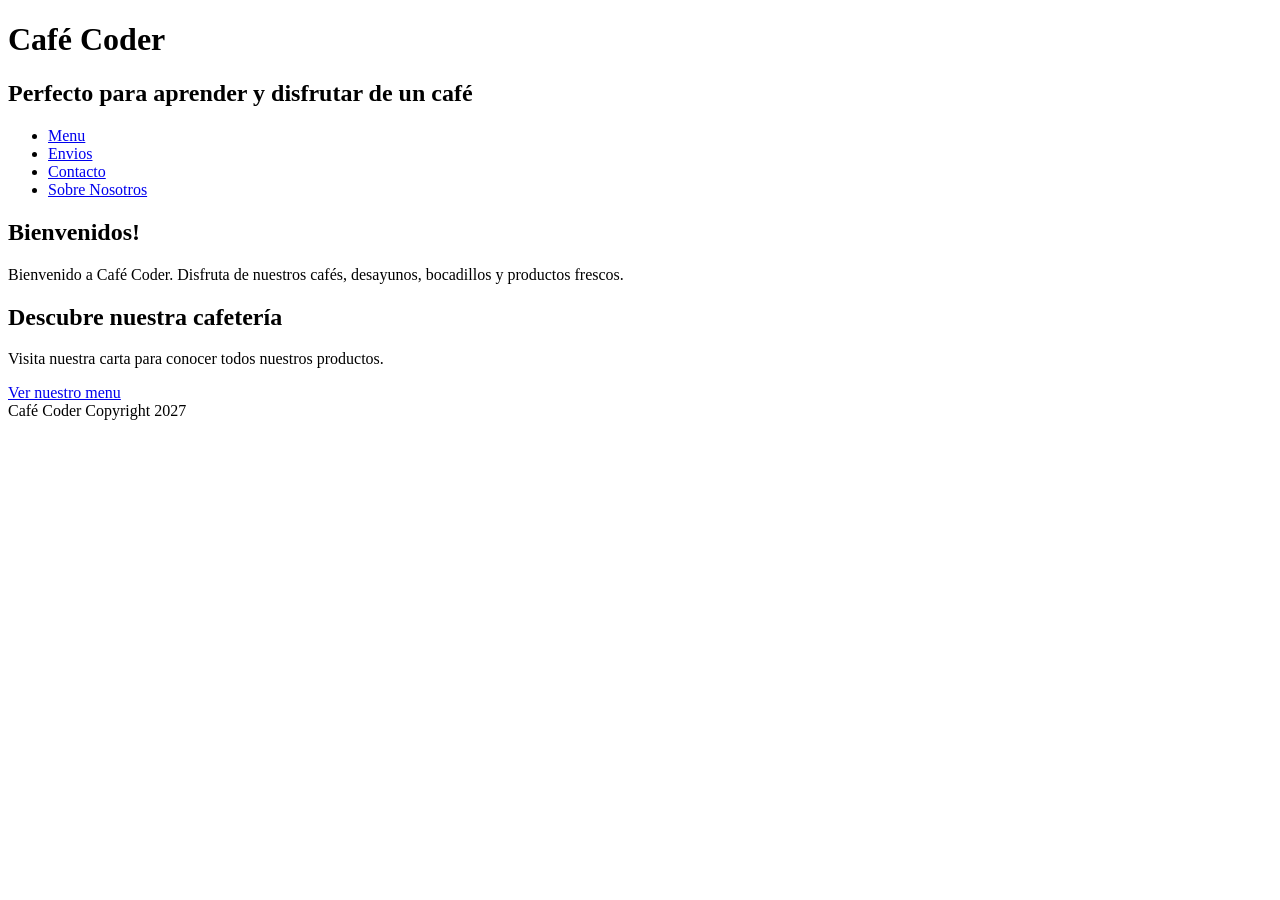
==== index.html @ 0606ce12 "Add files via upload commit 1" ====
<!DOCTYPE html>
<html lang="es">
<head>
    <meta charset="UTF-8">
    <meta name="viewport" content="width=device-width, initial-scale=1.0">
    <title>Cafe Coder</title>
</head>
<body>
    <header>
    <h1>Café Coder</h1>
    <h2>Perfecto para aprender y disfrutar de un café</h2>
    
    <nav>
        <ul>
         <li><a href="./pages/menu.html">Menu</a></li>
         <li><a href="./pages/envios.html">Envios</a></li>
         <li><a href="./pages/contacto.html">Contacto</a></li>
         <li><a href="./pages/sobrenosotros.html">Sobre Nosotros</a></li>
        </ul>
    </nav>
</header>
    <main>
        <section>
            <h2>Bienvenidos!</h2> 
             <p>Bienvenido a Café Coder. Disfruta de nuestros
                cafés, desayunos, bocadillos y productos frescos.</p>
        </section>
        <section>
            <h2>Descubre nuestra cafetería</h2>

             <p>Visita nuestra carta para conocer todos nuestros productos.</p>

            <a href="./pages/menu.html">Ver nuestro menu</a>
        </section>
    </main>
<footer>
     Café Coder Copyright 2027
</footer>
</body>
</html>
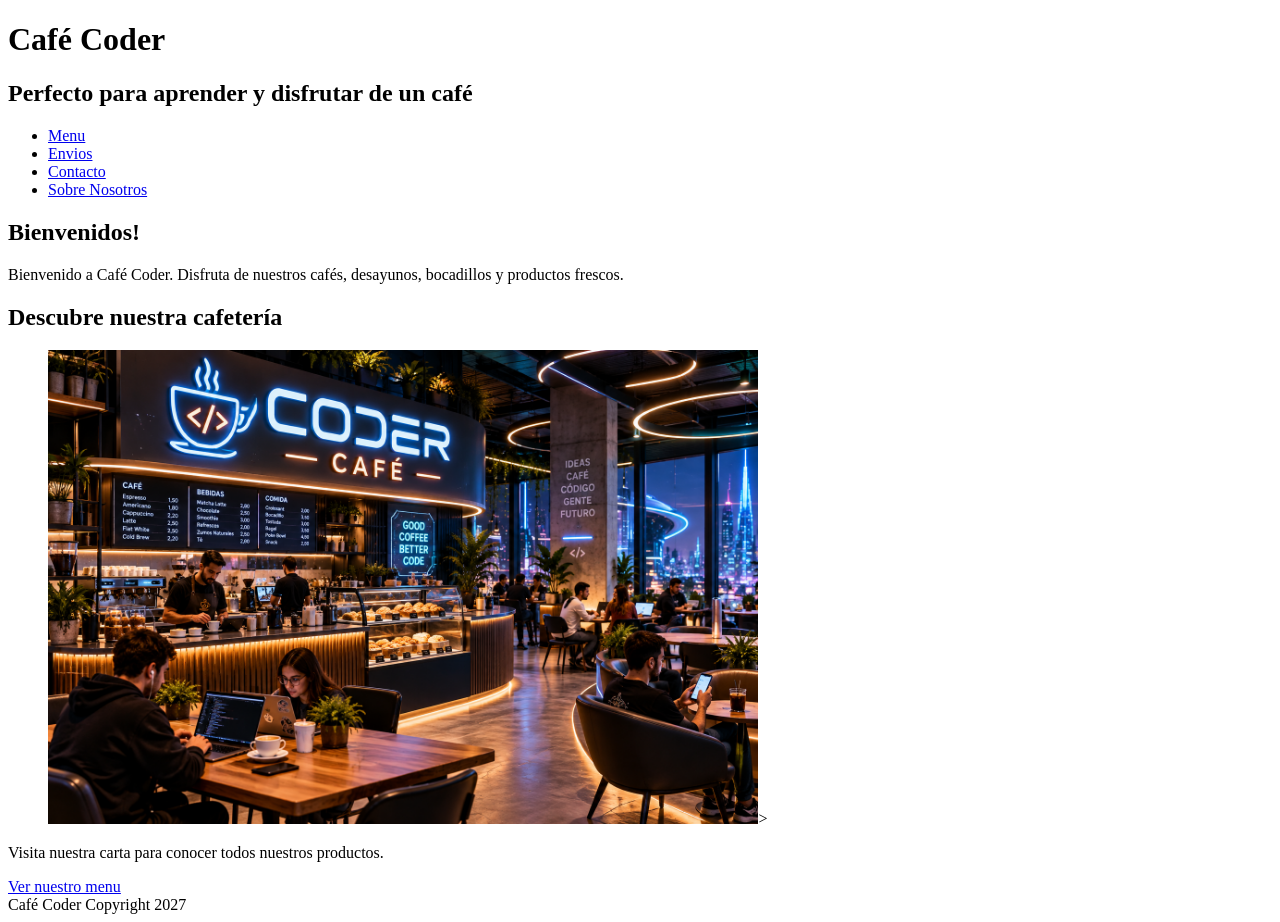
==== commit a5401091: "Add files via upload Cambios entrega" ====
--- a/index.html
+++ b/index.html
@@ -27,6 +27,11 @@
         </section>
         <section>
             <h2>Descubre nuestra cafetería</h2>
+             <figure>
+                <img src="./assets/icons/codercafe.png"
+                alt="Vista de nuestra sucursal"
+                style="width: 60%;">>
+             </figure>
 
              <p>Visita nuestra carta para conocer todos nuestros productos.</p>
 
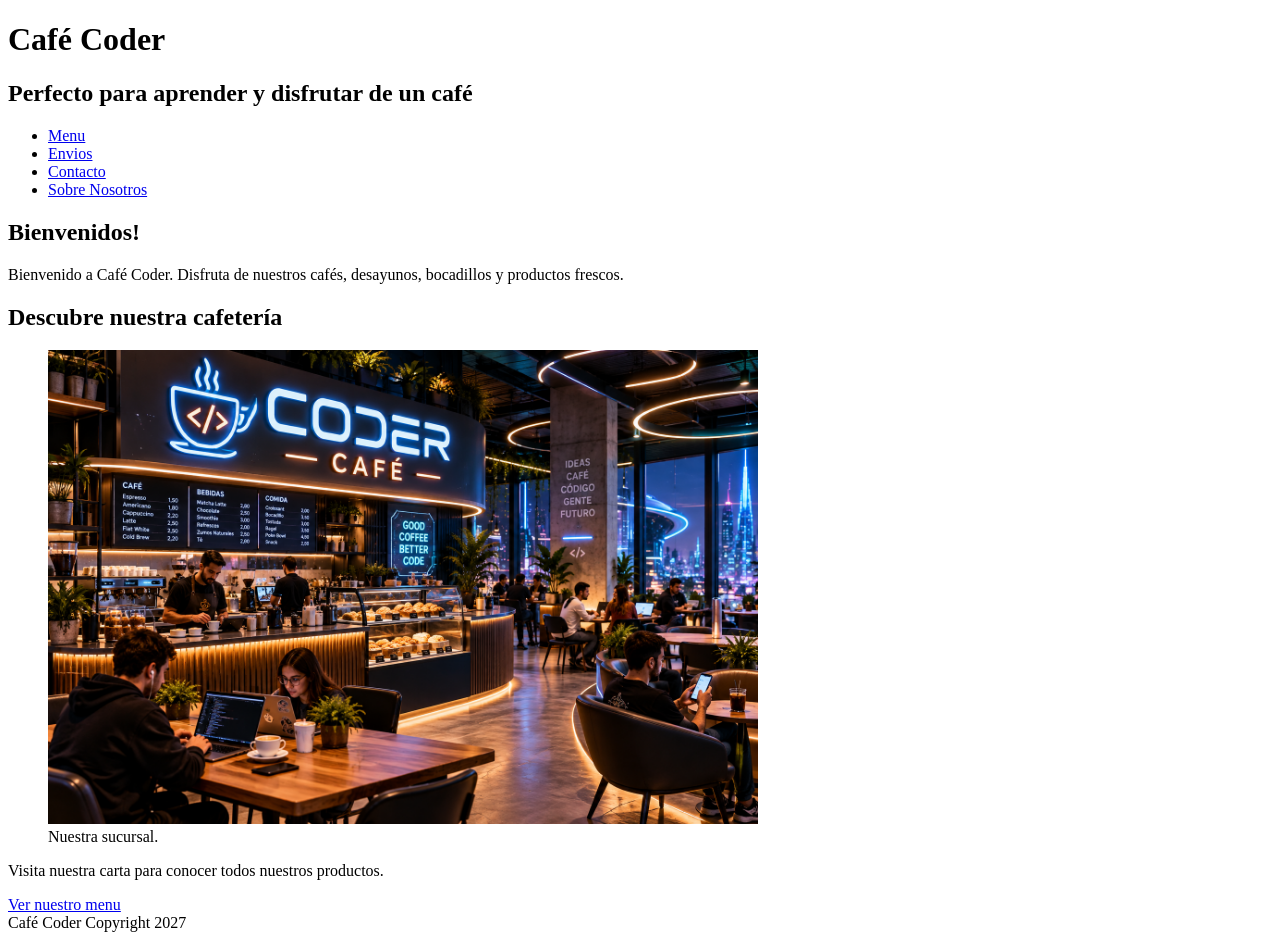
==== commit 474fc457: "Add files via upload Cambios entrega V3" ====
--- a/index.html
+++ b/index.html
@@ -30,7 +30,8 @@
              <figure>
                 <img src="./assets/icons/codercafe.png"
                 alt="Vista de nuestra sucursal"
-                style="width: 60%;">>
+                style="width: 60%;">
+                <figcaption>Nuestra sucursal.</figcaption>
              </figure>
 
              <p>Visita nuestra carta para conocer todos nuestros productos.</p>
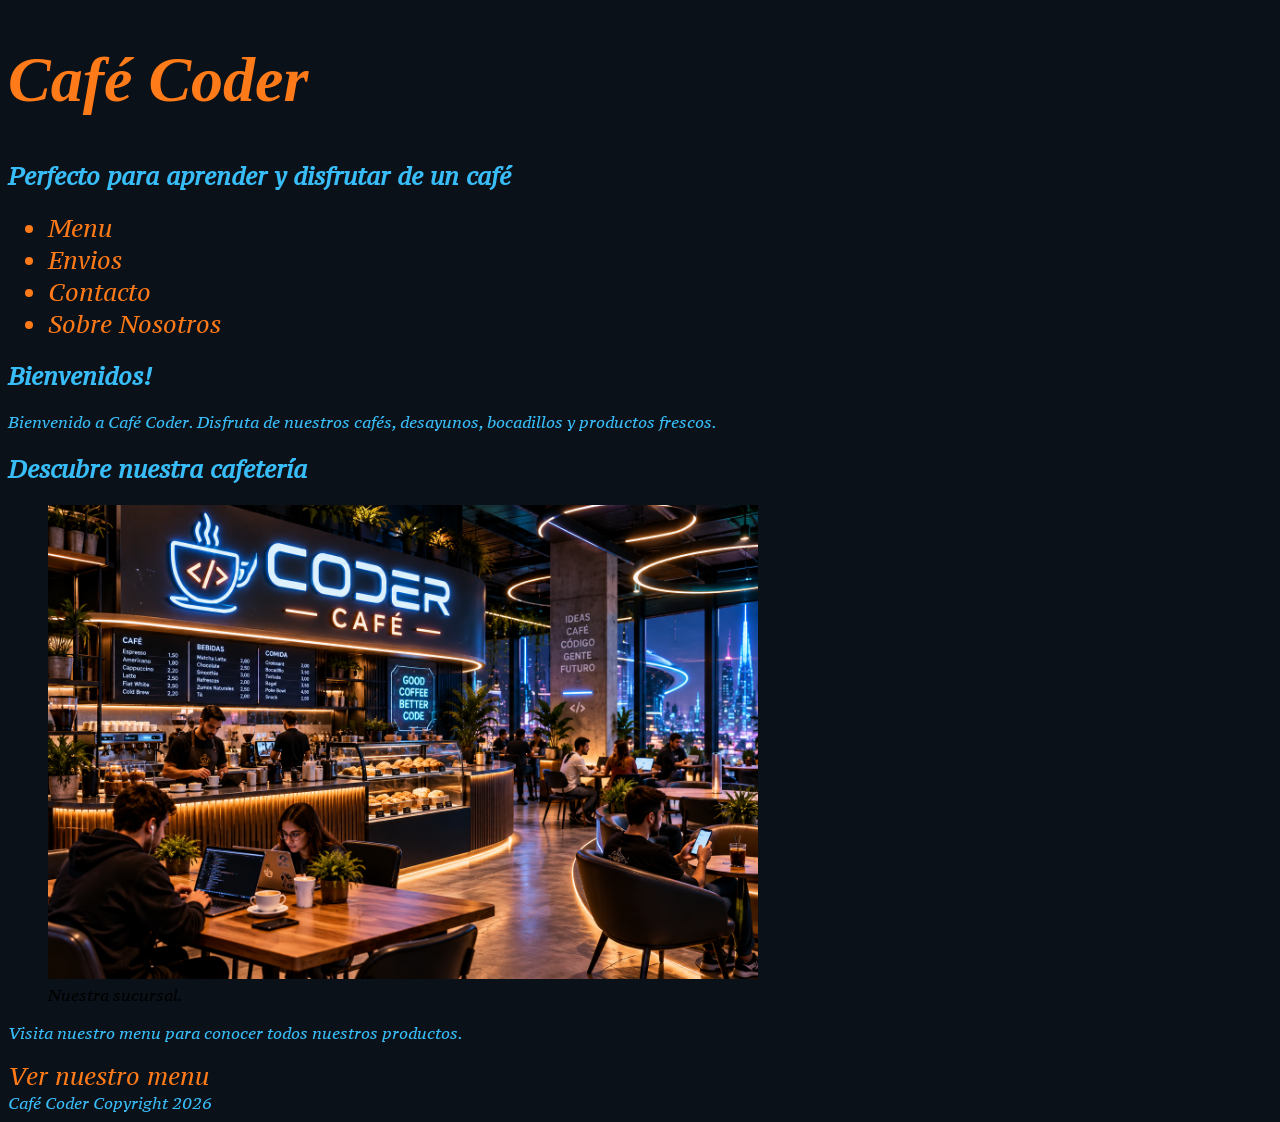
==== commit 9bf1e7df: "Add files via upload Commit_CSS" ====
--- a/index.html
+++ b/index.html
@@ -3,11 +3,15 @@
 <head>
     <meta charset="UTF-8">
     <meta name="viewport" content="width=device-width, initial-scale=1.0">
+    <link rel="stylesheet" href="./css/styles.css">
+    <link rel="preconnect" href="https://fonts.googleapis.com">
+    <link rel="preconnect" href="https://fonts.gstatic.com" crossorigin>
+    <link href="https://fonts.googleapis.com/css2?family=PT+Serif+Caption:ital@0;1&display=swap" rel="stylesheet">
     <title>Cafe Coder</title>
 </head>
 <body>
     <header>
-    <h1>Café Coder</h1>
+    <h1 class="nombreH1"> Café Coder </h1>
     <h2>Perfecto para aprender y disfrutar de un café</h2>
     
     <nav>
@@ -34,13 +38,13 @@
                 <figcaption>Nuestra sucursal.</figcaption>
              </figure>
 
-             <p>Visita nuestra carta para conocer todos nuestros productos.</p>
+             <p>Visita nuestro menu para conocer todos nuestros productos.</p>
 
             <a href="./pages/menu.html">Ver nuestro menu</a>
         </section>
     </main>
 <footer>
-     Café Coder Copyright 2027
+     Café Coder Copyright 2026
 </footer>
 </body>
 </html>
--- a/css/styles.css
+++ b/css/styles.css
@@ -0,0 +1,31 @@
+/* Estilos Generales*/
+body {
+    background-color: #0B1118;
+    font-family: "PT Serif Caption", serif;
+    font-weight: 400;
+    font-style: italic;
+}
+.nombreH1 {
+    font-family: Georgia;
+    color: #FF7A18;
+    font-size: 4rem;
+}
+h2,h4,p,article,footer {
+    color: #38BDF8;
+}
+/*Header*/
+h1 {
+    font-size: 3rem;
+}
+/*Nav*/
+li,
+a:link {
+    font-size: 1.5rem;
+    color: #FF7A18;
+}
+a{text-decoration: none;}
+
+a:visited {
+    color: #994910;
+}
+/*Footer*/
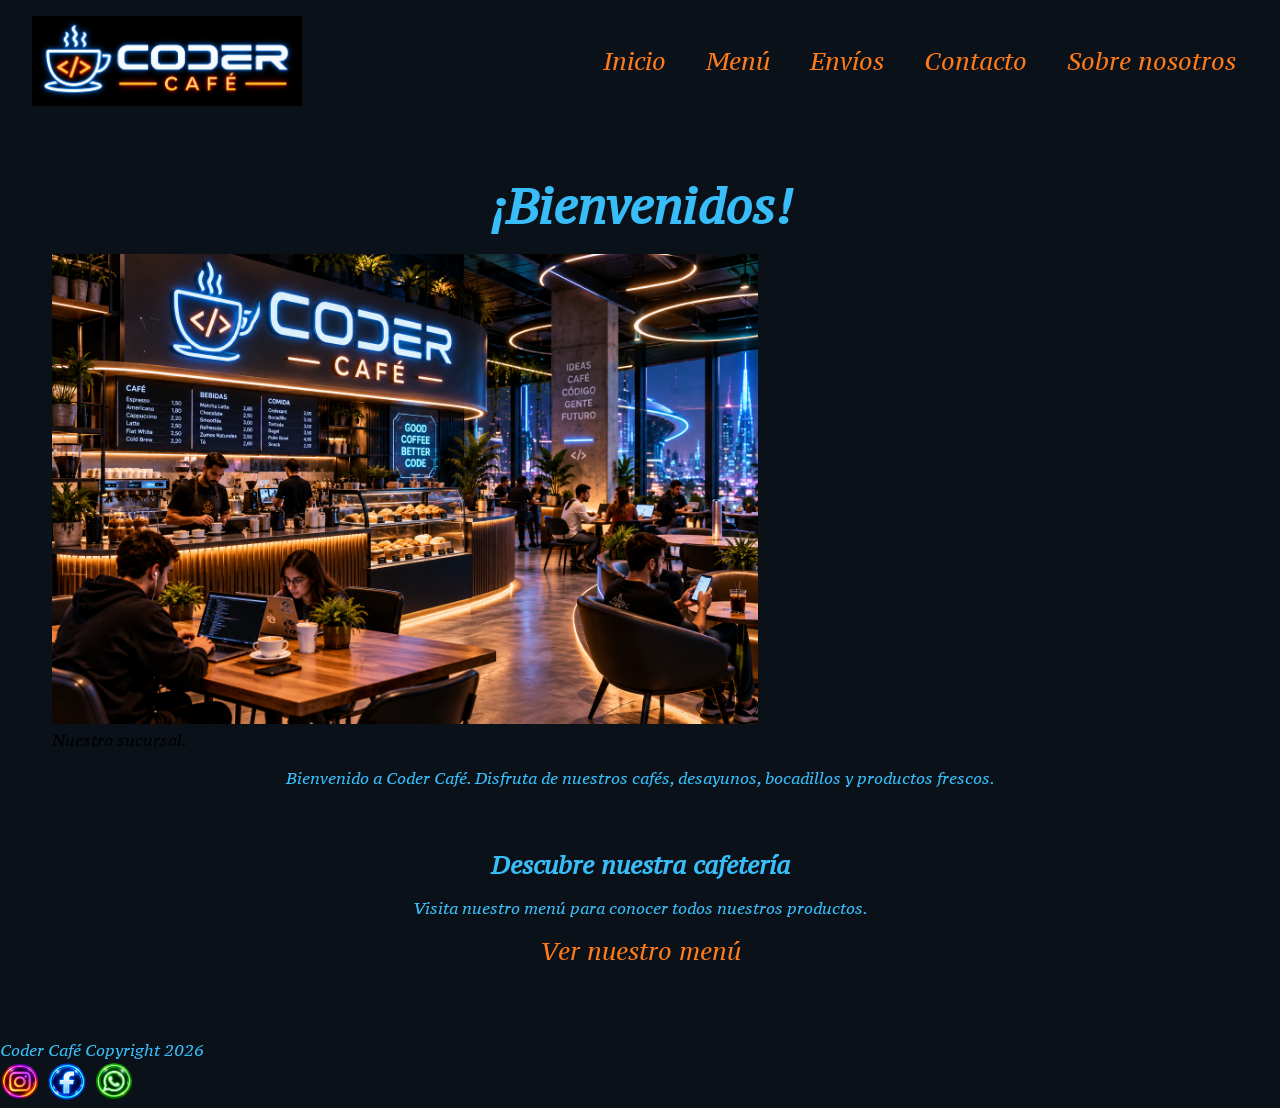
==== commit 1ce44a2e: "Add files via upload commit flex" ====
--- a/index.html
+++ b/index.html
@@ -1,5 +1,6 @@
 <!DOCTYPE html>
 <html lang="es">
+
 <head>
     <meta charset="UTF-8">
     <meta name="viewport" content="width=device-width, initial-scale=1.0">
@@ -7,44 +8,56 @@
     <link rel="preconnect" href="https://fonts.googleapis.com">
     <link rel="preconnect" href="https://fonts.gstatic.com" crossorigin>
     <link href="https://fonts.googleapis.com/css2?family=PT+Serif+Caption:ital@0;1&display=swap" rel="stylesheet">
-    <title>Cafe Coder</title>
+    <title>Coder Café</title>
 </head>
+
 <body>
-    <header>
-    <h1 class="nombreH1"> Café Coder </h1>
-    <h2>Perfecto para aprender y disfrutar de un café</h2>
-    
-    <nav>
-        <ul>
-         <li><a href="./pages/menu.html">Menu</a></li>
-         <li><a href="./pages/envios.html">Envios</a></li>
-         <li><a href="./pages/contacto.html">Contacto</a></li>
-         <li><a href="./pages/sobrenosotros.html">Sobre Nosotros</a></li>
-        </ul>
-    </nav>
-</header>
+    <header class="header1">
+        <nav class="navbar" aria-label="Navegación principal">
+            <a class="marca" href="./index.html">
+                <img src="./assets/icons/logo.png" alt="Coder Café" class="marca_logo">
+            </a>
+
+            <ul class="nav_menu">
+                <li><a href="./index.html">Inicio</a></li>
+                <li><a href="./pages/menu.html">Menú</a></li>
+                <li><a href="./pages/envios.html">Envíos</a></li>
+                <li><a href="./pages/contacto.html">Contacto</a></li>
+                <li><a href="./pages/sobrenosotros.html">Sobre nosotros</a></li>
+            </ul>
+        </nav>
+    </header>
     <main>
-        <section>
-            <h2>Bienvenidos!</h2> 
-             <p>Bienvenido a Café Coder. Disfruta de nuestros
+        <section class="contenido1_section">
+            <h1>¡Bienvenidos!</h1>
+            <figure>
+                <img class="img_responsive" src="./assets/icons/codercafe.png" alt="Vista de nuestra sucursal">
+                <figcaption>Nuestra sucursal.</figcaption>
+            </figure>
+            <p>Bienvenido a Coder Café. Disfruta de nuestros
                 cafés, desayunos, bocadillos y productos frescos.</p>
         </section>
-        <section>
+        <section class="contenido1_section">
             <h2>Descubre nuestra cafetería</h2>
-             <figure>
-                <img src="./assets/icons/codercafe.png"
-                alt="Vista de nuestra sucursal"
-                style="width: 60%;">
-                <figcaption>Nuestra sucursal.</figcaption>
-             </figure>
+            <p>Visita nuestro menú para conocer todos nuestros productos.</p>
 
-             <p>Visita nuestro menu para conocer todos nuestros productos.</p>
-
-            <a href="./pages/menu.html">Ver nuestro menu</a>
+            <a href="./pages/menu.html">Ver nuestro menú</a>
         </section>
     </main>
-<footer>
-     Café Coder Copyright 2026
-</footer>
+    <footer>
+        Coder Café Copyright 2026
+        <div class="redes_sociales">
+            <a href="https://instagram.com/" aria-label="Instagram_Coder_Café">
+                <img src="./assets/icons/instagram.png" alt="Instagram">
+            </a>
+            <a href="https://facebook.com/" aria-label="Facebook_Coder_Café">
+                <img src="./assets/icons/facebook.png" alt="Facebook">
+            </a>
+            <a href="https://wa.me/34600000000" aria-label="WhatsApp_Coder_Café">
+                <img src="./assets/icons/whatsapp.png" alt="WhatsApp">
+            </a>
+        </div>
+    </footer>
 </body>
+
 </html>
--- a/css/styles.css
+++ b/css/styles.css
@@ -1,23 +1,84 @@
 /* Estilos Generales*/
+* {
+    box-sizing: border-box;
+    margin: 0;
+    padding: 0;
+}
 body {
     background-color: #0B1118;
     font-family: "PT Serif Caption", serif;
     font-weight: 400;
     font-style: italic;
+    min-height: 100vh;
+    display: flex;
+    flex-direction: column;
 }
-.nombreH1 {
-    font-family: Georgia;
-    color: #FF7A18;
-    font-size: 4rem;
-}
-h2,h4,p,article,footer {
+h1,h2,h3,h4,p,article,footer {
     color: #38BDF8;
 }
+.SecundarioH2 {
+    font-size: 2rem;
+}
+.img_responsive{
+    width: 60%;
+    height: auto;
+}
+
 /*Header*/
 h1 {
     font-size: 3rem;
 }
+main {
+    padding: 2rem;
+    flex: 1;
+}
+.contenido1_section {
+    display: flex;
+    flex-direction: column;
+    align-items: center;
+    gap: 1rem;
+    padding: 20px;
+    margin-bottom: 20px;
+}
+.contenido1_section ul {
+    text-align: center;
+    list-style: none;
+}
 /*Nav*/
+.navbar {
+    display: flex;
+    justify-content: space-between;
+    align-items: center;
+    gap: 2rem;
+    padding: 1rem 2rem;
+}
+.marca_logo {
+    display: block;
+    width: auto;
+    max-width: 300px;
+    height: 90px;
+    object-fit: contain;
+}
+.nav_menu {
+    display: flex;
+    align-items: center;
+    justify-content: flex-end;
+    flex-wrap: wrap;
+    gap: 1rem;
+    list-style: none;
+}
+
+.nav_menu a {
+    display: block;
+    padding: 0.5rem 0.75rem;
+    color: #ff7a18;
+    text-decoration: none;
+}
+
+.nav_menu a:hover,
+.nav_menu a:focus-visible {
+    color: #38bdf8;
+}
 li,
 a:link {
     font-size: 1.5rem;
@@ -26,6 +87,11 @@
 a{text-decoration: none;}
 
 a:visited {
-    color: #994910;
+    color: #fccba8;
 }
-/*Footer*/+/*Footer*/
+.redes_sociales img {
+    width: 40px;
+    height: 40px;
+    object-fit: contain;
+}
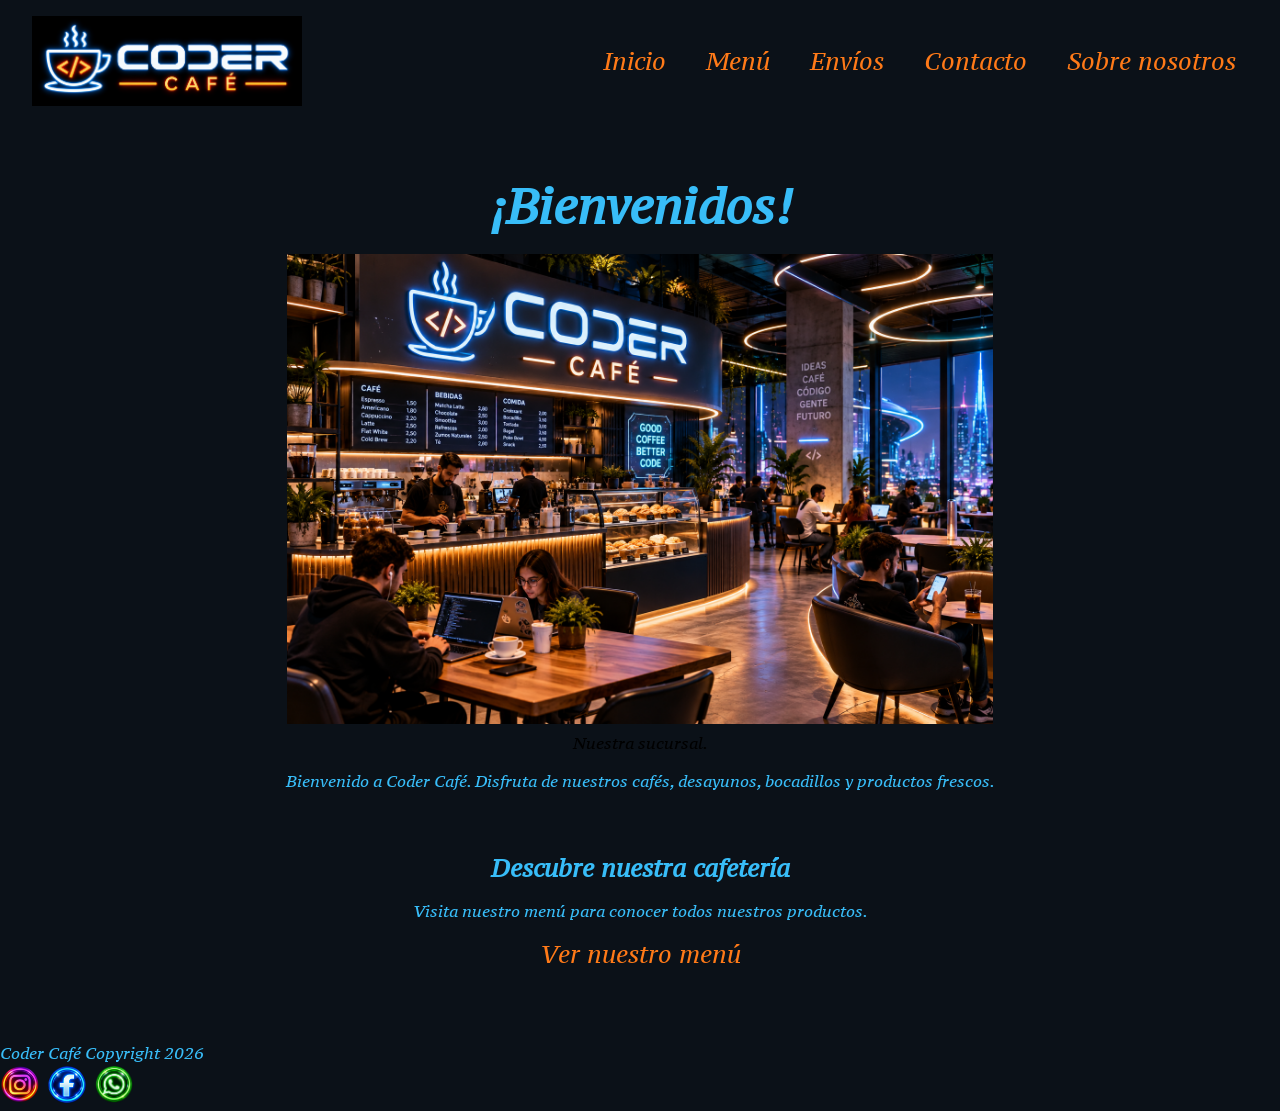
==== commit 151dfe6a: "media queris" ====
--- a/index.html
+++ b/index.html
@@ -27,7 +27,7 @@
             </ul>
         </nav>
     </header>
-    <main>
+    <main class="inicio_grid">
         <section class="contenido1_section">
             <h1>¡Bienvenidos!</h1>
             <figure>
--- a/css/styles.css
+++ b/css/styles.css
@@ -20,8 +20,10 @@
     font-size: 2rem;
 }
 .img_responsive{
+    display: block;
     width: 60%;
     height: auto;
+    margin-inline: auto;
 }
 
 /*Header*/
@@ -40,6 +42,13 @@
     padding: 20px;
     margin-bottom: 20px;
 }
+.contenido1_section figure {
+    width: 100%;
+    display: flex;
+    flex-direction: column;
+    align-items: center;
+    gap: 0.5rem;
+}
 .contenido1_section ul {
     text-align: center;
     list-style: none;
@@ -47,6 +56,8 @@
 /*Nav*/
 .navbar {
     display: flex;
+    flex-direction: column;
+    flex-wrap: wrap;
     justify-content: space-between;
     align-items: center;
     gap: 2rem;
@@ -94,4 +105,38 @@
     width: 40px;
     height: 40px;
     object-fit: contain;
-}+}
+/* Mobile firts: 1 columna */
+.inicio_grid
+.menu_grid
+.sb_grid
+.envios_grid
+.contacto_grid {
+    *
+    min-width:0; 
+    margin-bottom: 0;
+    display: grid;
+    grid-template-columns: minmax(0, 1fr);
+    gap: 1.5rem;
+    width: 100%;
+    max-width: 80rem;
+    margin-inline: auto;
+    padding: 1rem;
+    align-content: center;
+}
+/* Tablet */
+@media (min-width: 768px) {
+    .inicio_grid,
+    .menu_grid
+    .sb_grid
+    .envios_grid
+    .contacto_grid {
+        padding: 2rem;
+    }
+}
+/* Escritorio */
+@media (min-width: 1024px) {
+    .navbar {
+        flex-direction: row;
+        padding: 1rem 2rem;
+    }
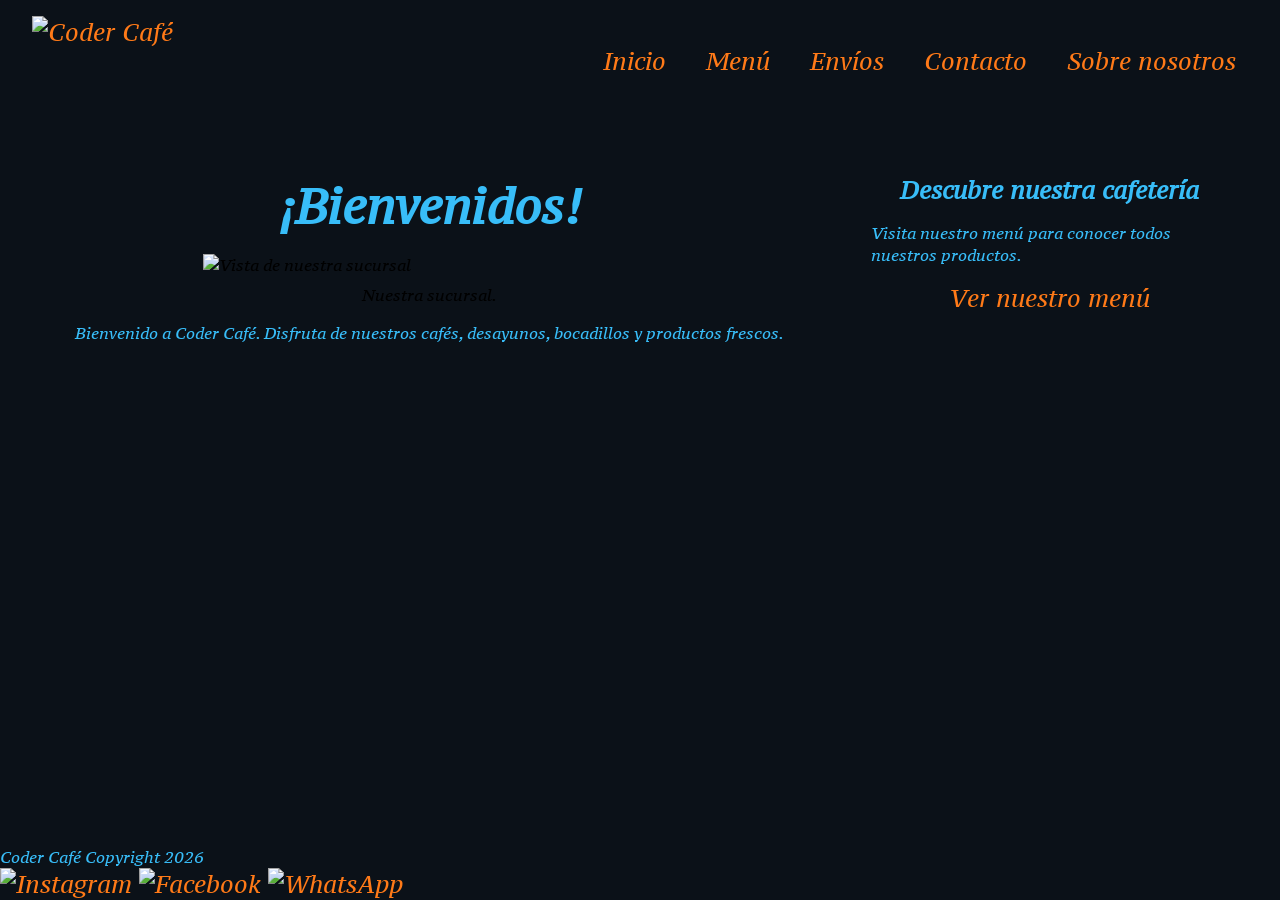
==== commit 5601afb3: "Add files via upload agregado grid templates areas. corregido responsive, agregado readme y cambiado" ====
--- a/index.html
+++ b/index.html
@@ -15,7 +15,7 @@
     <header class="header1">
         <nav class="navbar" aria-label="Navegación principal">
             <a class="marca" href="./index.html">
-                <img src="./assets/icons/logo.png" alt="Coder Café" class="marca_logo">
+                <img src="./assets/icons/logo.webp" alt="Coder Café" class="marca_logo">
             </a>
 
             <ul class="nav_menu">
@@ -31,7 +31,7 @@
         <section class="contenido1_section">
             <h1>¡Bienvenidos!</h1>
             <figure>
-                <img class="img_responsive" src="./assets/icons/codercafe.png" alt="Vista de nuestra sucursal">
+                <img class="img_responsive" src="./assets/icons/codercafe.webp" alt="Vista de nuestra sucursal">
                 <figcaption>Nuestra sucursal.</figcaption>
             </figure>
             <p>Bienvenido a Coder Café. Disfruta de nuestros
@@ -48,13 +48,13 @@
         Coder Café Copyright 2026
         <div class="redes_sociales">
             <a href="https://instagram.com/" aria-label="Instagram_Coder_Café">
-                <img src="./assets/icons/instagram.png" alt="Instagram">
+                <img src="./assets/icons/instagram.webp" alt="Instagram">
             </a>
             <a href="https://facebook.com/" aria-label="Facebook_Coder_Café">
-                <img src="./assets/icons/facebook.png" alt="Facebook">
+                <img src="./assets/icons/facebook.webp" alt="Facebook">
             </a>
             <a href="https://wa.me/34600000000" aria-label="WhatsApp_Coder_Café">
-                <img src="./assets/icons/whatsapp.png" alt="WhatsApp">
+                <img src="./assets/icons/whatsapp.webp" alt="WhatsApp">
             </a>
         </div>
     </footer>
--- a/css/styles.css
+++ b/css/styles.css
@@ -106,15 +106,12 @@
     height: 40px;
     object-fit: contain;
 }
-/* Mobile firts: 1 columna */
-.inicio_grid
-.menu_grid
-.sb_grid
-.envios_grid
+/* Mobile first: 1 columna */
+.inicio_grid,
+.menu_grid,
+.sn_grid,
+.envios_grid,
 .contacto_grid {
-    *
-    min-width:0; 
-    margin-bottom: 0;
     display: grid;
     grid-template-columns: minmax(0, 1fr);
     gap: 1.5rem;
@@ -122,21 +119,77 @@
     max-width: 80rem;
     margin-inline: auto;
     padding: 1rem;
-    align-content: center;
 }
+
+.inicio_grid > section,
+.menu_grid > section,
+.sn_grid > section,
+.envios_grid > section,
+.contacto_grid > section {
+    min-width: 0;
+    margin-bottom: 0;
+}
+
+/* Area de inicio */
+.inicio_grid {
+    grid-template-areas:
+        "bienvenida"
+        "descubre";
+}
+
+.inicio_grid > section:nth-child(1) {
+    grid-area: bienvenida;
+}
+
+.inicio_grid > section:nth-child(2) {
+    grid-area: descubre;
+}
+
+/* ARea de menu */
+.menu_grid {
+    grid-template-areas:
+        "cafes"
+        "desayunos"
+        "bebidas";
+}
+
+.menu_grid > section:nth-child(1) {
+    grid-area: cafes;
+}
+
+.menu_grid > section:nth-child(2) {
+    grid-area: desayunos;
+}
+
+.menu_grid > section:nth-child(3) {
+    grid-area: bebidas;
+}
+
 /* Tablet */
 @media (min-width: 768px) {
     .inicio_grid,
-    .menu_grid
-    .sb_grid
-    .envios_grid
+    .menu_grid,
+    .sn_grid,
+    .envios_grid,
     .contacto_grid {
         padding: 2rem;
     }
 }
+
 /* Escritorio */
 @media (min-width: 1024px) {
     .navbar {
         flex-direction: row;
         padding: 1rem 2rem;
-    }+    }
+
+    .inicio_grid {
+        grid-template-columns: 2fr 1fr;
+        grid-template-areas: "bienvenida descubre";
+    }
+
+    .menu_grid {
+        grid-template-columns: repeat(3, minmax(0, 1fr));
+        grid-template-areas: "cafes desayunos bebidas";
+    }
+}
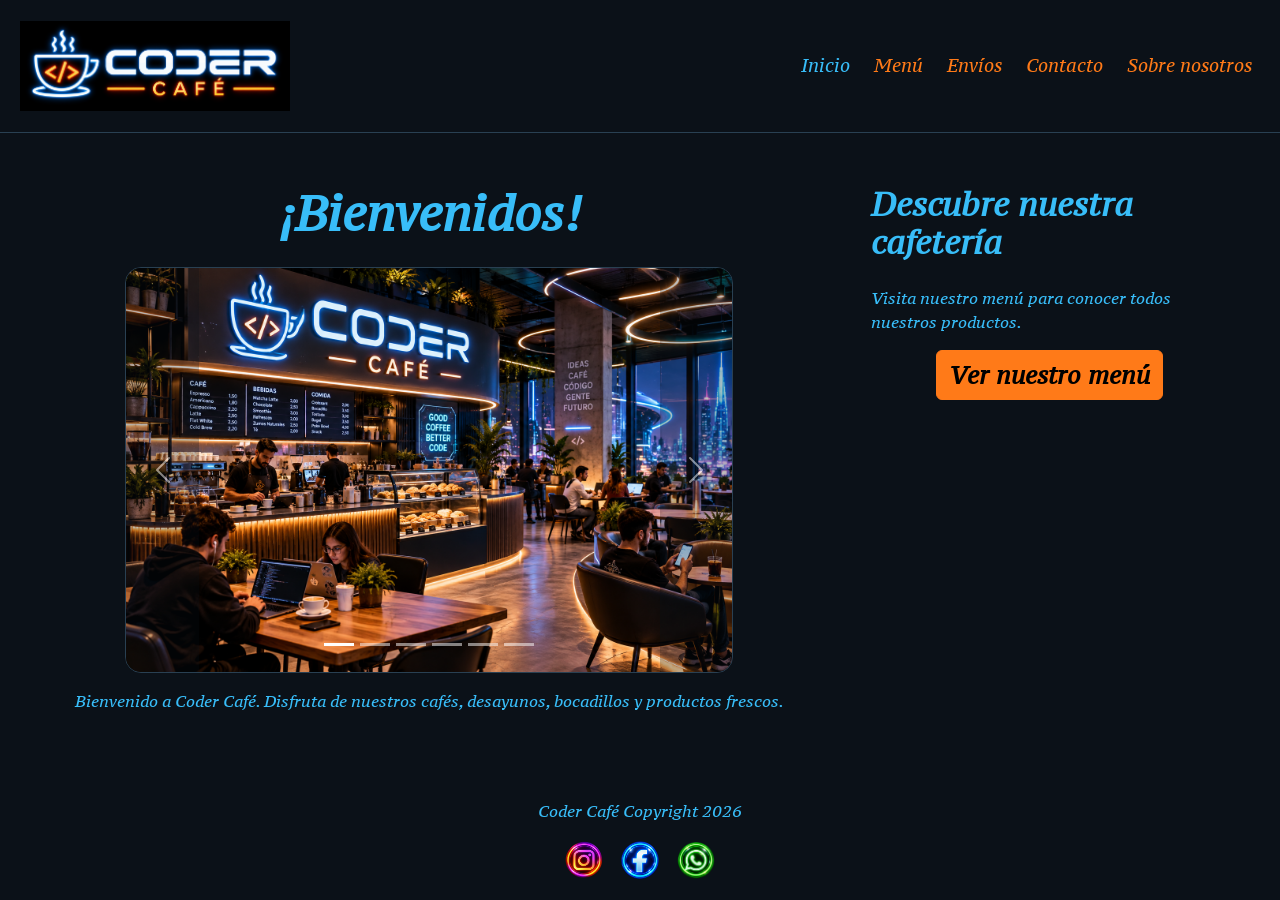
==== commit 7d1b6be2: "se agrego bootstrap + grid en el resto de paginas" ====
--- a/index.html
+++ b/index.html
@@ -1,63 +1,75 @@
-<!DOCTYPE html>
-<html lang="es">
-
-<head>
-    <meta charset="UTF-8">
-    <meta name="viewport" content="width=device-width, initial-scale=1.0">
-    <link rel="stylesheet" href="./css/styles.css">
-    <link rel="preconnect" href="https://fonts.googleapis.com">
-    <link rel="preconnect" href="https://fonts.gstatic.com" crossorigin>
-    <link href="https://fonts.googleapis.com/css2?family=PT+Serif+Caption:ital@0;1&display=swap" rel="stylesheet">
-    <title>Coder Café</title>
-</head>
-
-<body>
-    <header class="header1">
-        <nav class="navbar" aria-label="Navegación principal">
-            <a class="marca" href="./index.html">
-                <img src="./assets/icons/logo.webp" alt="Coder Café" class="marca_logo">
-            </a>
-
-            <ul class="nav_menu">
-                <li><a href="./index.html">Inicio</a></li>
-                <li><a href="./pages/menu.html">Menú</a></li>
-                <li><a href="./pages/envios.html">Envíos</a></li>
-                <li><a href="./pages/contacto.html">Contacto</a></li>
-                <li><a href="./pages/sobrenosotros.html">Sobre nosotros</a></li>
-            </ul>
-        </nav>
-    </header>
-    <main class="inicio_grid">
-        <section class="contenido1_section">
-            <h1>¡Bienvenidos!</h1>
-            <figure>
-                <img class="img_responsive" src="./assets/icons/codercafe.webp" alt="Vista de nuestra sucursal">
-                <figcaption>Nuestra sucursal.</figcaption>
-            </figure>
-            <p>Bienvenido a Coder Café. Disfruta de nuestros
-                cafés, desayunos, bocadillos y productos frescos.</p>
-        </section>
-        <section class="contenido1_section">
-            <h2>Descubre nuestra cafetería</h2>
-            <p>Visita nuestro menú para conocer todos nuestros productos.</p>
-
-            <a href="./pages/menu.html">Ver nuestro menú</a>
-        </section>
-    </main>
-    <footer>
-        Coder Café Copyright 2026
-        <div class="redes_sociales">
-            <a href="https://instagram.com/" aria-label="Instagram_Coder_Café">
-                <img src="./assets/icons/instagram.webp" alt="Instagram">
-            </a>
-            <a href="https://facebook.com/" aria-label="Facebook_Coder_Café">
-                <img src="./assets/icons/facebook.webp" alt="Facebook">
-            </a>
-            <a href="https://wa.me/34600000000" aria-label="WhatsApp_Coder_Café">
-                <img src="./assets/icons/whatsapp.webp" alt="WhatsApp">
-            </a>
-        </div>
-    </footer>
-</body>
-
+<!DOCTYPE html>
+<html lang="es">
+
+<head>
+    <meta charset="UTF-8">
+    <meta name="viewport" content="width=device-width, initial-scale=1.0">
+    <link href="https://cdn.jsdelivr.net/npm/bootstrap@5.3.8/dist/css/bootstrap.min.css" rel="stylesheet" integrity="sha384-sRIl4kxILFvY47J16cr9ZwB07vP4J8+LH7qKQnuqkuIAvNWLzeN8tE5YBujZqJLB" crossorigin="anonymous">
+    <link rel="stylesheet" href="./css/styles.css">
+    <link rel="preconnect" href="https://fonts.googleapis.com">
+    <link rel="preconnect" href="https://fonts.gstatic.com" crossorigin>
+    <link href="https://fonts.googleapis.com/css2?family=PT+Serif+Caption:ital@0;1&display=swap" rel="stylesheet">
+    <title>Coder Café</title>
+</head>
+
+<body>
+    <header class="header1">
+        <nav class="navbar navbar-expand-lg navbar_cafe" data-bs-theme="dark" aria-label="Navegación principal">
+            <a class="navbar-brand marca" href="./index.html"><img src="./assets/icons/logo.webp" alt="Coder Café — Inicio" class="marca_logo"></a>
+            <button class="navbar-toggler" type="button" data-bs-toggle="collapse" data-bs-target="#menuPrincipal" aria-controls="menuPrincipal" aria-expanded="false" aria-label="Abrir o cerrar navegación"><span class="navbar-toggler-icon"></span></button>
+            <div class="collapse navbar-collapse" id="menuPrincipal"><ul class="navbar-nav ms-auto"><li class="nav-item"><a class="nav-link active" aria-current="page" href="./index.html">Inicio</a></li>
+<li class="nav-item"><a class="nav-link" href="./pages/menu.html">Menú</a></li>
+<li class="nav-item"><a class="nav-link" href="./pages/envios.html">Envíos</a></li>
+<li class="nav-item"><a class="nav-link" href="./pages/contacto.html">Contacto</a></li>
+<li class="nav-item"><a class="nav-link" href="./pages/sobrenosotros.html">Sobre nosotros</a></li></ul></div>
+        </nav>
+    </header>
+    <main class="inicio_grid">
+        <section class="contenido1_section">
+            <h1>¡Bienvenidos!</h1>
+            <div id="carruselCafe" class="carousel slide carrusel_cafe" aria-label="Imágenes de Coder Café">
+                <div class="carousel-indicators">
+                    <button type="button" data-bs-target="#carruselCafe" data-bs-slide-to="0" class="active" aria-current="true" aria-label="Nuestra sucursal"></button>
+                    <button type="button" data-bs-target="#carruselCafe" data-bs-slide-to="1" aria-label="Descubre nuestra historia"></button>
+                    <button type="button" data-bs-target="#carruselCafe" data-bs-slide-to="2" aria-label="Exterior de Coder Café con mesas en la terraza"></button>
+                    <button type="button" data-bs-target="#carruselCafe" data-bs-slide-to="3" aria-label="Interior de Coder Café con mesas y luces circulares"></button>
+                    <button type="button" data-bs-target="#carruselCafe" data-bs-slide-to="4" aria-label="Barra de Coder Café con cafetera profesional al fondo"></button>
+                    <button type="button" data-bs-target="#carruselCafe" data-bs-slide-to="5" aria-label="Camarero de Coder Café atendiendo una mesa"></button>
+                </div>
+                <div class="carousel-inner"><div class="carousel-item active"><img src="./assets/icons/codercafe.webp" class="d-block w-100" alt="Nuestra sucursal"></div><div class="carousel-item"><img src="./assets/icons/nuestrahistoria.webp" class="d-block w-100" alt="Descubre nuestra historia"></div>
+                    <div class="carousel-item"><img src="./assets/images/exterior-terraza.webp" class="d-block w-100" width="1536" height="1024" alt="Exterior de Coder Café con mesas en la terraza"></div>
+                    <div class="carousel-item"><img src="./assets/images/interior.webp" class="d-block w-100" width="1536" height="1024" alt="Interior de Coder Café con mesas y luces circulares"></div>
+                    <div class="carousel-item"><img src="./assets/images/barra-cafetera.webp" class="d-block w-100" width="1536" height="1024" alt="Barra de Coder Café con cafetera profesional al fondo"></div>
+                    <div class="carousel-item"><img src="./assets/images/camarero.webp" class="d-block w-100" width="1536" height="1024" alt="Camarero de Coder Café atendiendo una mesa"></div>
+                </div>
+                <button class="carousel-control-prev" type="button" data-bs-target="#carruselCafe" data-bs-slide="prev"><span class="carousel-control-prev-icon" aria-hidden="true"></span><span class="visually-hidden">Anterior</span></button>
+                <button class="carousel-control-next" type="button" data-bs-target="#carruselCafe" data-bs-slide="next"><span class="carousel-control-next-icon" aria-hidden="true"></span><span class="visually-hidden">Siguiente</span></button>
+            </div>
+            <p>Bienvenido a Coder Café. Disfruta de nuestros
+                cafés, desayunos, bocadillos y productos frescos.</p>
+        </section>
+        <section class="contenido1_section">
+            <h2>Descubre nuestra cafetería</h2>
+            <p>Visita nuestro menú para conocer todos nuestros productos.</p>
+
+            <a class="btn btn_cafe" href="./pages/menu.html">Ver nuestro menú</a>
+        </section>
+    </main>
+    <footer>
+        Coder Café Copyright 2026
+        <div class="redes_sociales">
+            <a href="https://instagram.com/" aria-label="Instagram_Coder_Café">
+                <img src="./assets/icons/instagram.webp" alt="Instagram">
+            </a>
+            <a href="https://facebook.com/" aria-label="Facebook_Coder_Café">
+                <img src="./assets/icons/facebook.webp" alt="Facebook">
+            </a>
+            <a href="https://wa.me/34600000000" aria-label="WhatsApp_Coder_Café">
+                <img src="./assets/icons/whatsapp.webp" alt="WhatsApp">
+            </a>
+        </div>
+    </footer>
+    <script src="https://cdn.jsdelivr.net/npm/bootstrap@5.3.8/dist/js/bootstrap.bundle.min.js" integrity="sha384-FKyoEForCGlyvwx9Hj09JcYn3nv7wiPVlz7YYwJrWVcXK/BmnVDxM+D2scQbITxI" crossorigin="anonymous"></script>
+</body>
+
 </html>
--- a/css/styles.css
+++ b/css/styles.css
@@ -1,195 +1,302 @@
-/* Estilos Generales*/
-* {
-    box-sizing: border-box;
-    margin: 0;
-    padding: 0;
-}
-body {
-    background-color: #0B1118;
-    font-family: "PT Serif Caption", serif;
-    font-weight: 400;
-    font-style: italic;
-    min-height: 100vh;
-    display: flex;
-    flex-direction: column;
-}
-h1,h2,h3,h4,p,article,footer {
-    color: #38BDF8;
-}
-.SecundarioH2 {
-    font-size: 2rem;
-}
-.img_responsive{
-    display: block;
-    width: 60%;
-    height: auto;
-    margin-inline: auto;
-}
-
-/*Header*/
-h1 {
-    font-size: 3rem;
-}
-main {
-    padding: 2rem;
-    flex: 1;
-}
-.contenido1_section {
-    display: flex;
-    flex-direction: column;
-    align-items: center;
-    gap: 1rem;
-    padding: 20px;
-    margin-bottom: 20px;
-}
-.contenido1_section figure {
-    width: 100%;
-    display: flex;
-    flex-direction: column;
-    align-items: center;
-    gap: 0.5rem;
-}
-.contenido1_section ul {
-    text-align: center;
-    list-style: none;
-}
-/*Nav*/
-.navbar {
-    display: flex;
-    flex-direction: column;
-    flex-wrap: wrap;
-    justify-content: space-between;
-    align-items: center;
-    gap: 2rem;
-    padding: 1rem 2rem;
-}
-.marca_logo {
-    display: block;
-    width: auto;
-    max-width: 300px;
-    height: 90px;
-    object-fit: contain;
-}
-.nav_menu {
-    display: flex;
-    align-items: center;
-    justify-content: flex-end;
-    flex-wrap: wrap;
-    gap: 1rem;
-    list-style: none;
-}
-
-.nav_menu a {
-    display: block;
-    padding: 0.5rem 0.75rem;
-    color: #ff7a18;
-    text-decoration: none;
-}
-
-.nav_menu a:hover,
-.nav_menu a:focus-visible {
-    color: #38bdf8;
-}
-li,
-a:link {
-    font-size: 1.5rem;
-    color: #FF7A18;
-}
-a{text-decoration: none;}
-
-a:visited {
-    color: #fccba8;
-}
-/*Footer*/
-.redes_sociales img {
-    width: 40px;
-    height: 40px;
-    object-fit: contain;
-}
-/* Mobile first: 1 columna */
-.inicio_grid,
-.menu_grid,
-.sn_grid,
-.envios_grid,
-.contacto_grid {
-    display: grid;
-    grid-template-columns: minmax(0, 1fr);
-    gap: 1.5rem;
-    width: 100%;
-    max-width: 80rem;
-    margin-inline: auto;
-    padding: 1rem;
-}
-
-.inicio_grid > section,
-.menu_grid > section,
-.sn_grid > section,
-.envios_grid > section,
-.contacto_grid > section {
-    min-width: 0;
-    margin-bottom: 0;
-}
-
-/* Area de inicio */
-.inicio_grid {
-    grid-template-areas:
-        "bienvenida"
-        "descubre";
-}
-
-.inicio_grid > section:nth-child(1) {
-    grid-area: bienvenida;
-}
-
-.inicio_grid > section:nth-child(2) {
-    grid-area: descubre;
-}
-
-/* ARea de menu */
-.menu_grid {
-    grid-template-areas:
-        "cafes"
-        "desayunos"
-        "bebidas";
-}
-
-.menu_grid > section:nth-child(1) {
-    grid-area: cafes;
-}
-
-.menu_grid > section:nth-child(2) {
-    grid-area: desayunos;
-}
-
-.menu_grid > section:nth-child(3) {
-    grid-area: bebidas;
-}
-
-/* Tablet */
-@media (min-width: 768px) {
-    .inicio_grid,
-    .menu_grid,
-    .sn_grid,
-    .envios_grid,
-    .contacto_grid {
-        padding: 2rem;
-    }
-}
-
-/* Escritorio */
-@media (min-width: 1024px) {
-    .navbar {
-        flex-direction: row;
-        padding: 1rem 2rem;
-    }
-
-    .inicio_grid {
-        grid-template-columns: 2fr 1fr;
-        grid-template-areas: "bienvenida descubre";
-    }
-
-    .menu_grid {
-        grid-template-columns: repeat(3, minmax(0, 1fr));
-        grid-template-areas: "cafes desayunos bebidas";
-    }
-}+/* Estilos Generales*/
+* {
+    box-sizing: border-box;
+    margin: 0;
+    padding: 0;
+}
+
+body {
+    background-color: #0B1118;
+    font-family: "PT Serif Caption", serif;
+    font-weight: 400;
+    font-style: italic;
+    min-height: 100vh;
+    display: flex;
+    flex-direction: column;
+}
+
+h1,
+h2,
+h3,
+h4,
+p,
+article,
+footer {
+    color: #38BDF8;
+}
+
+.SecundarioH2 {
+    font-size: 2rem;
+}
+
+.img_responsive {
+    display: block;
+    width: 60%;
+    height: auto;
+    margin-inline: auto;
+}
+
+/*Header*/
+h1 {
+    font-size: clamp(2rem, 6vw, 3rem);
+    overflow-wrap: anywhere;
+    text-align: center;
+}
+
+main {
+    padding: 2rem;
+    flex: 1;
+}
+
+.contenido1_section {
+    display: flex;
+    flex-direction: column;
+    align-items: center;
+    gap: 1rem;
+    padding: 20px;
+    margin-bottom: 20px;
+}
+
+.contenido1_section figure {
+    width: 100%;
+    display: flex;
+    flex-direction: column;
+    align-items: center;
+    gap: 0.5rem;
+}
+
+.contenido1_section ul {
+    text-align: center;
+    list-style: none;
+}
+
+/* Navbar Bootstrap: su Collapse controla el menú móvil */
+.navbar_cafe { padding: 1rem 1.25rem; gap: 1rem; border-bottom: 1px solid #294052; }
+.navbar_cafe .marca { max-width: 55%; }
+.marca_logo { display: block; width: auto; max-width: 100%; height: auto; max-height: 90px; object-fit: contain; }
+.navbar_cafe .navbar-nav { gap: .5rem; }
+.navbar_cafe .nav-link { color: #ff7a18; font-size: 1.1rem; padding: .5rem .75rem; }
+.navbar_cafe .nav-link:visited { color: #ff7a18; }
+.navbar_cafe .nav-link:hover, .navbar_cafe .nav-link:focus-visible, .navbar_cafe .nav-link.active { color: #38bdf8; }
+.navbar_cafe .navbar-toggler:focus-visible { outline: 3px solid #38bdf8; }
+
+li,
+a:link {
+    font-size: 1.5rem;
+    color: #000000;
+}
+
+a {
+    text-decoration: none;
+}
+
+a:visited {
+    color: #38bdf8
+}
+
+/*Footer*/
+.redes_sociales img {
+    width: 40px;
+    height: 40px;
+    object-fit: contain;
+}
+
+/* Mobile first: 1 columna */
+.inicio_grid,
+.menu_grid,
+.sn_grid,
+.envios_grid,
+.contacto_grid {
+    display: grid;
+    grid-template-columns: minmax(0, 1fr);
+    gap: 1.5rem;
+    width: 100%;
+    max-width: 80rem;
+    margin-inline: auto;
+    padding: 1rem;
+}
+
+.inicio_grid>section,
+.menu_grid>section,
+.sn_grid>section,
+.envios_grid>section,
+.contacto_grid>section {
+    min-width: 0;
+    margin-bottom: 0;
+}
+
+/* ARea de inicio */
+.inicio_grid {
+    grid-template-areas:
+        "bienvenida"
+        "descubre";
+}
+
+.inicio_grid>section:nth-child(1) {
+    grid-area: bienvenida;
+}
+
+.inicio_grid>section:nth-child(2) {
+    grid-area: descubre;
+}
+
+/* Menú cel */
+.menu_grid {
+    grid-template-columns: minmax(0, 1fr);
+    grid-template-areas:
+        "cabecera"
+        "cafes"
+        "desayunos"
+        "bebidas";
+    align-content: start;
+}
+
+.menu_cabecera {
+    grid-area: cabecera;
+    min-width: 0;
+    margin-bottom: 0;
+    text-align: center;
+}
+
+.menu_cafes {
+    grid-area: cafes;
+}
+
+.menu_desayunos {
+    grid-area: desayunos;
+}
+
+.menu_bebidas {
+    grid-area: bebidas;
+}
+
+.menu_cabecera .img_responsive {
+    width: 100%;
+    max-width: 18rem;
+}
+
+/* Contacto: cel */
+.contacto_grid {
+    grid-template-areas:
+        "presentacion"
+        "datos";
+    align-content: start;
+}
+
+.contacto_presentacion {
+    grid-area: presentacion;
+}
+
+.contacto_datos {
+    grid-area: datos;
+}
+
+/* Envios: cel */
+.envios_grid {
+    grid-template-areas:
+        "presentacion"
+        "pasos"
+        "coste"
+        "pedidos";
+    align-content: start;
+}
+
+.envios_presentacion {
+    grid-area: presentacion;
+}
+
+.envios_pasos {
+    grid-area: pasos;
+}
+
+.envios_coste {
+    grid-area: coste;
+}
+
+.envios_pedidos {
+    grid-area: pedidos;
+}
+
+/* Sobre nosotros: cel */
+.sn_grid {
+    grid-template-areas:
+        "historia"
+        "filosofia";
+    align-content: start;
+}
+
+.sn_historia {
+    grid-area: historia;
+}
+
+.sn_filosofia {
+    grid-area: filosofia;
+}
+
+/* Tablet */
+@media (min-width: 768px) {
+
+    .inicio_grid,
+    .menu_grid,
+    .sn_grid,
+    .envios_grid,
+    .contacto_grid {
+        padding: 2rem;
+    }
+}
+
+/* Escritorio */
+@media (min-width: 1024px) {
+
+    .inicio_grid {
+        grid-template-columns: 2fr 1fr;
+        grid-template-areas: "bienvenida descubre";
+    }
+
+    .menu_grid {
+        grid-template-columns: repeat(3, minmax(0, 1fr));
+        grid-template-areas:
+            "cabecera cabecera cabecera"
+            "cafes desayunos bebidas";
+        align-items: start;
+    }
+
+     /* Contacto: escritorio */
+    .contacto_grid {
+        grid-template-columns: repeat(2, minmax(0, 1fr));
+        grid-template-areas: "presentacion datos";
+        align-items: center;
+    }
+
+    /* Envios: escritorio */
+    .envios_grid {
+        grid-template-columns: repeat(2, minmax(0, 1fr));
+        grid-template-areas:
+            "presentacion pasos"
+            "coste pedidos";
+        align-items: start;
+    }
+
+    /* Sobre nosotros: escritorio */
+    .sn_grid {
+        grid-template-columns: 2fr 1fr;
+        grid-template-areas: "historia filosofia";
+        align-items: center;
+    }
+}
+/* bootstrap*/
+body { color: #38bdf8; }
+h1, h2, h3, h4 { font-weight: 700; }
+figure, p, ul { margin-bottom: 0; }
+ul { padding-left: 0; }
+.carrusel_cafe { width: 100%; max-width: 38rem; overflow: hidden; border-radius: 1rem; border: 1px solid #294052; }
+.carrusel_cafe .carousel-item img { aspect-ratio: 3 / 2; height: auto; object-fit: contain; background: #0b1118; }
+.carrusel_cafe .carousel-control-prev, .carrusel_cafe .carousel-control-next { background-color: #0b111880; width: 12%; }
+.tarjeta_cafe, .modal_cafe { background-color: #013f7c; color: #38bdf8; border: 1px solid #294052; border-radius: 1rem; }
+.tarjeta_cafe h2 { color: #ff7a18; }
+.tarjeta_cafe li { font-size: 1.1rem; line-height: 1.9; }
+.btn_cafe, .btn_cafe:visited { background: #ff7a18; border: 1px solid #ff7a18; color: #0b1118; font-size: 1rem; font-weight: 700; white-space: normal; }
+.btn_cafe:hover, .btn_cafe:focus-visible { background: #38bdf8; border-color: #38bdf8; color: #0b1118; }
+.btn_cafe:active { background: #fccba8; }
+footer { padding: 1.25rem; text-align: center; }
+.redes_sociales { display: flex; justify-content: center; gap: 1rem; margin-top: 1rem; }
